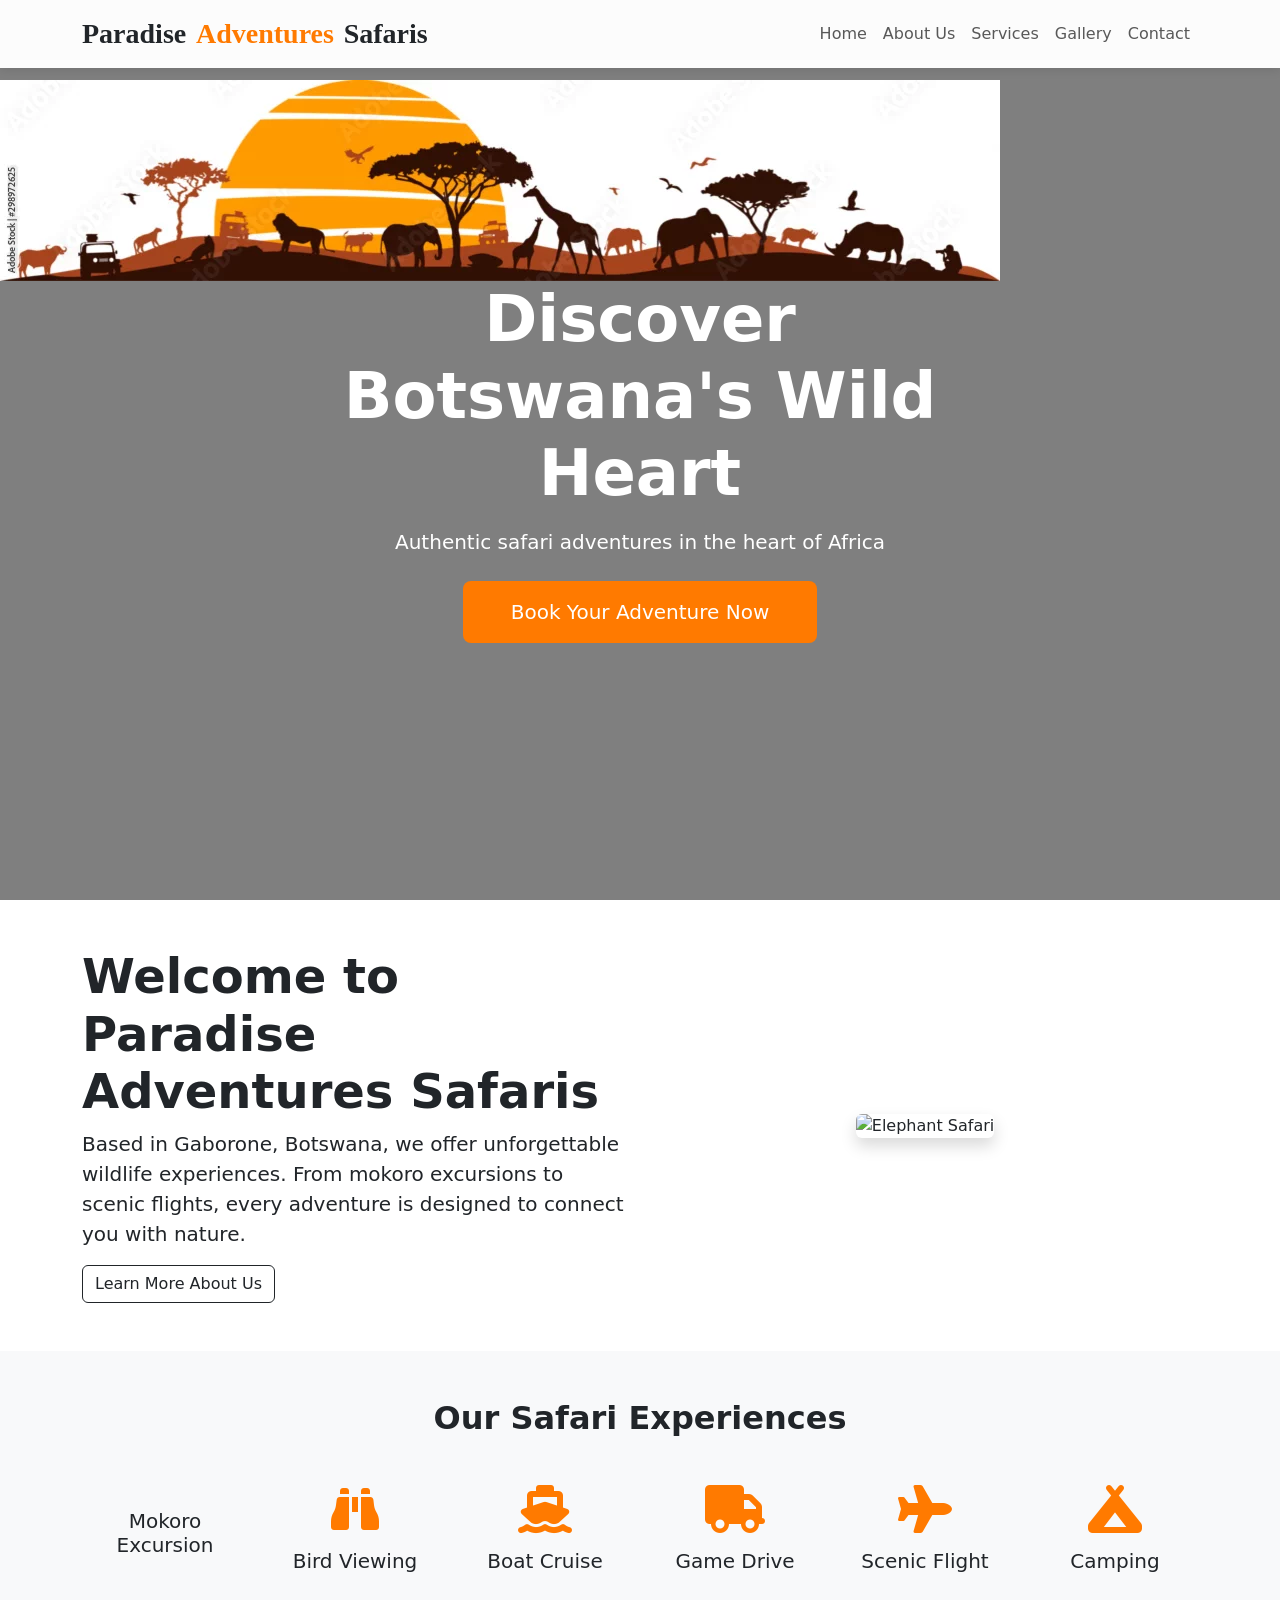
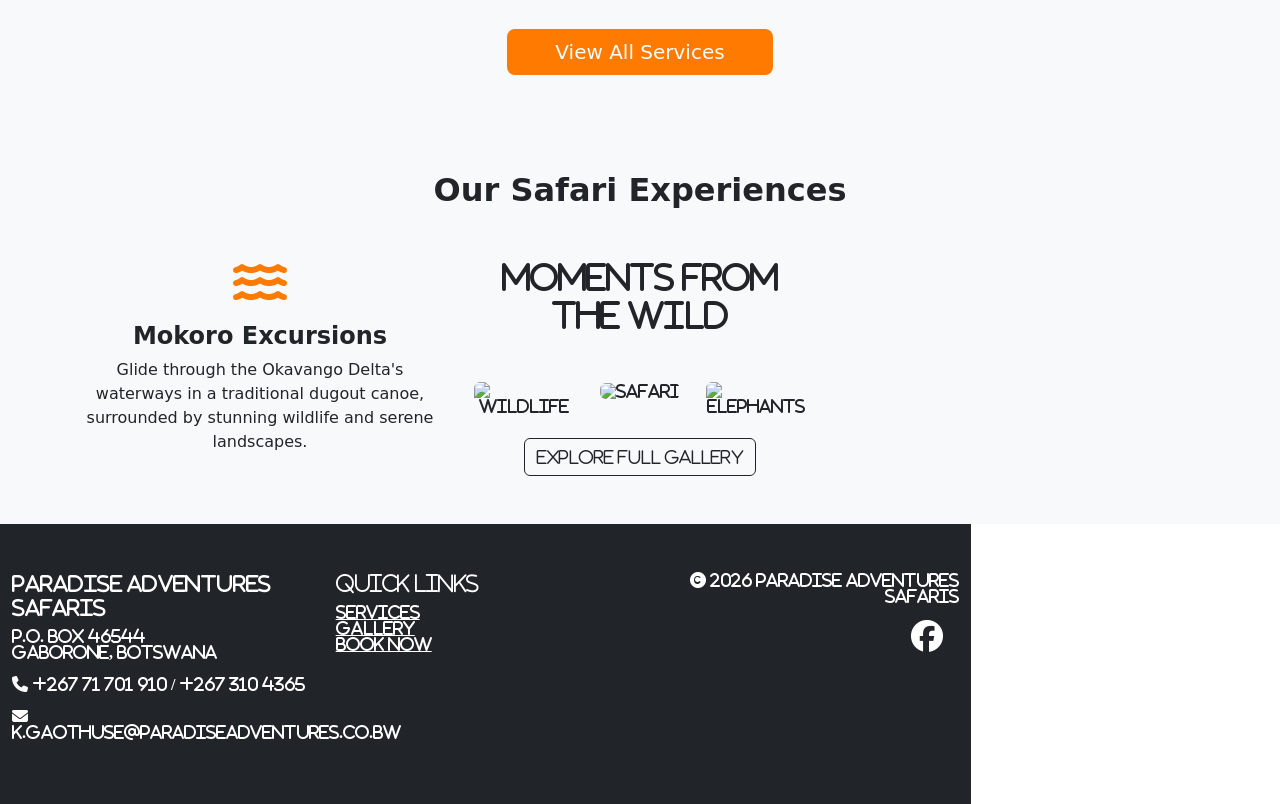
==== index.html @ d6f974ea "Footer Fix Attempt" ====
<!DOCTYPE html>
<html lang="en">
<head>
    <meta charset="UTF-8">
    <meta name="viewport" content="width=device-width, initial-scale=1.0">
    <title>Paradise Adventures Safaris | Botswana Safaris</title>
    
    <link href="https://cdn.jsdelivr.net/npm/bootstrap@5.3.3/dist/css/bootstrap.min.css" rel="stylesheet">
    
    <link rel="stylesheet" href="styles.css">
    <link rel="stylesheet" href="https://cdnjs.cloudflare.com/ajax/libs/font-awesome/6.5.1/css/all.min.css">
</head>
<body>
    <!-- Navbar -->
    <nav class="navbar navbar-expand-lg fixed-top">
        <div class="container">
            <a class="navbar-brand fw-bold fs-3" href="index.html">
                <span class="text-dark">Paradise</span> 
                <span class="text-orange">Adventures</span> 
                <span class="text-dark">Safaris</span>
            </a>
            
            <button class="navbar-toggler" type="button" data-bs-toggle="collapse" data-bs-target="#navbarNav">
                <span class="navbar-toggler-icon"></span>
            </button>
            
            <div class="collapse navbar-collapse" id="navbarNav">
                <ul class="navbar-nav ms-auto">
                    <li class="nav-item"><a class="nav-link" href="index.html">Home</a></li>
                    <li class="nav-item"><a class="nav-link" href="about.html">About Us</a></li>
                    <li class="nav-item"><a class="nav-link" href="services.html">Services</a></li>
                    <li class="nav-item"><a class="nav-link" href="gallery.html">Gallery</a></li>
                    <li class="nav-item"><a class="nav-link" href="contact.html">Contact</a></li>
                </ul>
            </div>
        </div>
    </nav>

        <!-- Hero Section -->
    <header class="hero position-relative overflow-hidden">
        
        <!-- The image behind the text -->
        <div class="hero-image-container">
            <img src="images/header.webp" 
                 alt="Botswana Safari" 
                 class="hero-bg-img">
        </div>
        <div class="hero-content d-flex align-items-center text-white position-relative">
            <div class="container">
                <div class="row">
                    <div class="col-lg-8 mx-auto text-center">
                        <h1 class="display-3 fw-bold mb-3">Discover Botswana's Wild Heart</h1>
                        <p class="lead mb-4">Authentic safari adventures in the heart of Africa</p>
                        <a href="contact.html" class="btn btn-orange btn-lg px-5 py-3">Book Your Adventure Now</a>
                    </div>
                </div>
            </div>
        </div>
    </header>

    <!-- Welcome Section -->
    <section class="py-5">
        <div class="container">
            <div class="row align-items-center">
                <div class="col-lg-6">
                    <h2 class="display-5 fw-bold text-dark">Welcome to Paradise Adventures Safaris</h2>
                    <p class="lead">Based in Gaborone, Botswana, we offer unforgettable wildlife experiences. From mokoro excursions to scenic flights, every adventure is designed to connect you with nature.</p>
                    <a href="about.html" class="btn btn-outline-dark">Learn More About Us</a>
                </div>
                <div class="col-lg-6 text-center">
                    <img src="https://picsum.photos/id/1015/800/500" alt="Elephant Safari" class="img-fluid rounded shadow">
                </div>
            </div>
        </div>
    </section>

    <!-- Services intro like a teaser -->
    <section class="py-5 bg-light">
        <div class="container">
            <h2 class="text-center mb-5 fw-bold">Our Safari Experiences</h2>
            <div class="row g-4 text-center">
                
                <!-- Mokoro Excursion - Canoe Boat -->
                <div class="col-md-4 col-lg-2">
                    <div class="text-center">
                        <i class="fas fa-kayak fa-3x text-orange mb-3"></i>
                        <h5>Mokoro Excursion</h5>
                    </div>
                </div>

                <!-- Bird Viewing -->
                <div class="col-md-4 col-lg-2">
                    <div class="text-center">
                        <i class="fas fa-binoculars fa-3x text-orange mb-3"></i>
                        <h5>Bird Viewing</h5>
                    </div>
                </div>

                <!-- Boat Cruise -->
                <div class="col-md-4 col-lg-2">
                    <div class="text-center">
                        <i class="fas fa-ship fa-3x text-orange mb-3"></i>
                        <h5>Boat Cruise</h5>
                    </div>
                </div>

                <!-- Game Drive - Safari Car / 4x4 -->
                <div class="col-md-4 col-lg-2">
                    <div class="text-center">
                        <i class="fas fa-truck fa-3x text-orange mb-3"></i>
                        <h5>Game Drive</h5>
                    </div>
                </div>

                <!-- Scenic Flight -->
                <div class="col-md-4 col-lg-2">
                    <div class="text-center">
                        <i class="fas fa-plane fa-3x text-orange mb-3"></i>
                        <h5>Scenic Flight</h5>
                    </div>
                </div>

                <!-- Camping -->
                <div class="col-md-4 col-lg-2">
                    <div class="text-center">
                        <i class="fas fa-campground fa-3x text-orange mb-3"></i>
                        <h5>Camping</h5>
                    </div>
                </div>

            </div>
            <div class="text-center mt-5">
                <a href="services.html" class="btn btn-orange btn-lg px-5">View All Services</a>
            </div>
        </div>
    </section>

    <section class="bg-light py-5">
        <div class="container">
            <h2 class="text-center mb-5 fw-bold">Our Safari Experiences</h2>
            <div class="row g-4">
                <div class="col-md-4 text-center">
                    <i class="fas fa-water fa-3x mb-3 text-orange"></i>
                    <h4 class="fw-bold">Mokoro Excursions</h4>
                    <p>Glide through the Okavango Delta's waterways in a traditional dugout canoe, surrounded by stunning wildlife and serene landscapes.</p>
                </div>
                <div class="col-md-4 text-center">
                    <i class="fas fa-bin

    <!-- Gallery Teaser -->
    <section class="py-5">
        <div class="container">
            <h2 class="text-center mb-5 fw-bold">Moments from the Wild</h2>
            <div class="row g-3">
                <div class="col-6 col-md-4"><img src="https://picsum.photos/id/1016/400/300" alt="Wildlife" class="img-fluid rounded"></div>
                <div class="col-6 col-md-4"><img src="https://picsum.photos/id/133/400/300" alt="Safari" class="img-fluid rounded"></div>
                <div class="col-6 col-md-4"><img src="https://picsum.photos/id/201/400/300" alt="Elephants" class="img-fluid rounded"></div>
            </div>
            <div class="text-center mt-4">
                <a href="gallery.html" class="btn btn-outline-dark">Explore Full Gallery</a>
            </div>
        </div>
    </section>

    <!-- Footer -->
    <footer class="bg-dark text-white py-5">
        <div class="container">
            <div class="row">
                <div class="col-md-4">
                    <h5 class="fw-bold">Paradise Adventures Safaris</h5>
                    <p>P.O. Box 46544<br>Gaborone, Botswana</p>
                    <p><i class="fas fa-phone"></i> +267 71 701 910 / +267 310 4365</p>
                    <p><i class="fas fa-envelope"></i> k.gaothuse@paradiseadventures.co.bw</p>
                </div>
                <div class="col-md-4">
                    <h5>Quick Links</h5>
                    <ul class="list-unstyled">
                        <li><a href="services.html" class="text-white">Services</a></li>
                        <li><a href="gallery.html" class="text-white">Gallery</a></li>
                        <li><a href="contact.html" class="text-white">Book Now</a></li>
                    </ul>
                </div>
                <div class="col-md-4 text-md-end">
                    <p>&copy; 2026 Paradise Adventures Safaris</p>
                    <a href="#" class="text-white me-3"><i class="fab fa-facebook fa-2x"></i></a>
                </div>
            </div>
        </div>
    </footer>

    <!-- Bootstrap JS -->
    <script src="https://cdn.jsdelivr.net/npm/bootstrap@5.3.3/dist/js/bootstrap.bundle.min.js"></script>
</body>
</html>
</body>
</html>
---- styles.css ----
:root {
    --orange: #FF7A00;
}

body {
    font-family: 'Segoe UI', system-ui, sans-serif;
}

.text-orange { color: var(--orange) !important; }
.btn-orange {
    background-color: var(--orange);
    color: white;
    border: none;
}
.btn-orange:hover {
    background-color: #e66c00;
    color: white;
}

/* Navbar */
.navbar {
    background-color: rgba(255, 255, 255, 0.98);
    box-shadow: 0 2px 10px rgba(0, 0, 0, 0.1);
}
.navbar-brand span {
    font-family: 'Georgia', serif;
}

/* Hero */
.hero {
    background: linear-gradient(rgba(0, 0, 0, 0.5), rgba(0, 0, 0, 0.5)),
                url('https://picum.photos/id/1015/1920/1') center/cover no-repeat;
    min-height: 100vh;
    padding-top: 80px;
}

/* Responsive */
@media (max-width: 768px) {
    .hero h1 {
        font-size: 2.5rem;
    }
}

/* Footer */
footer a:hover {
    color: var(--orange) !important;
}
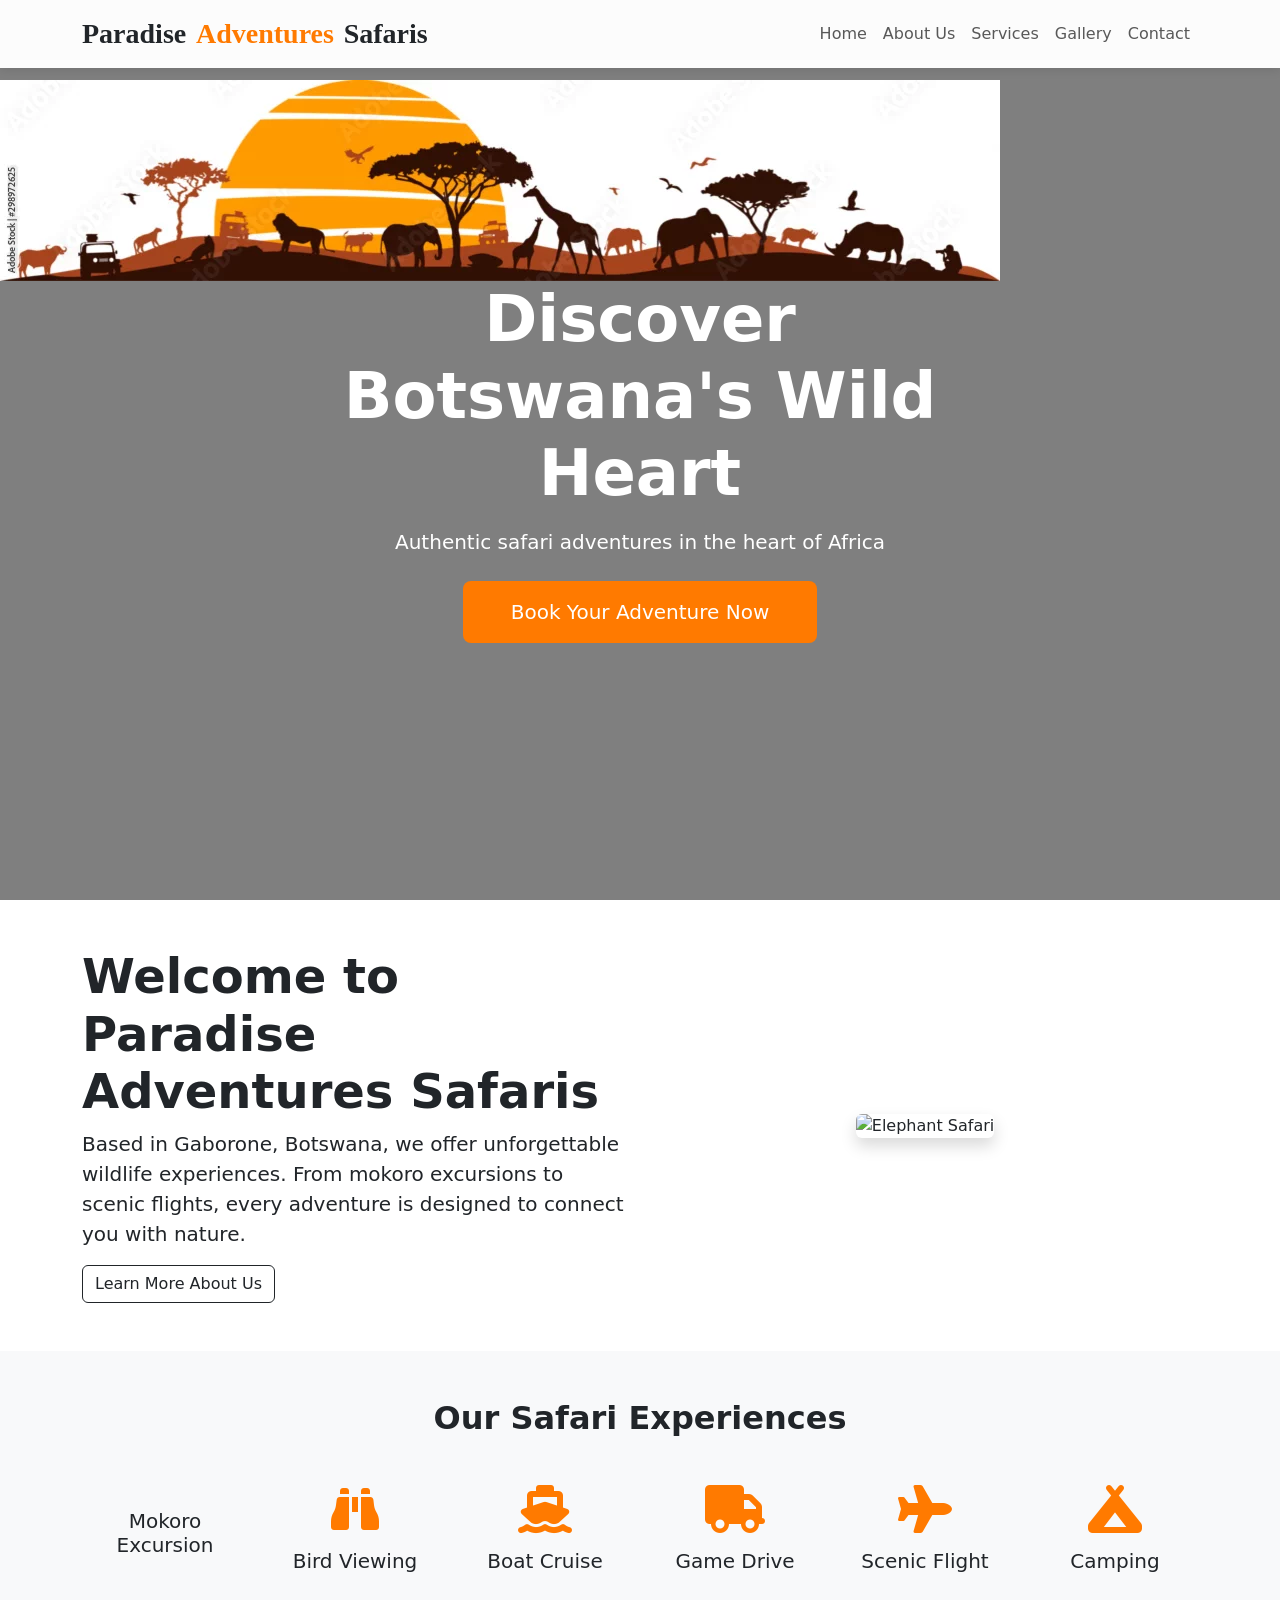
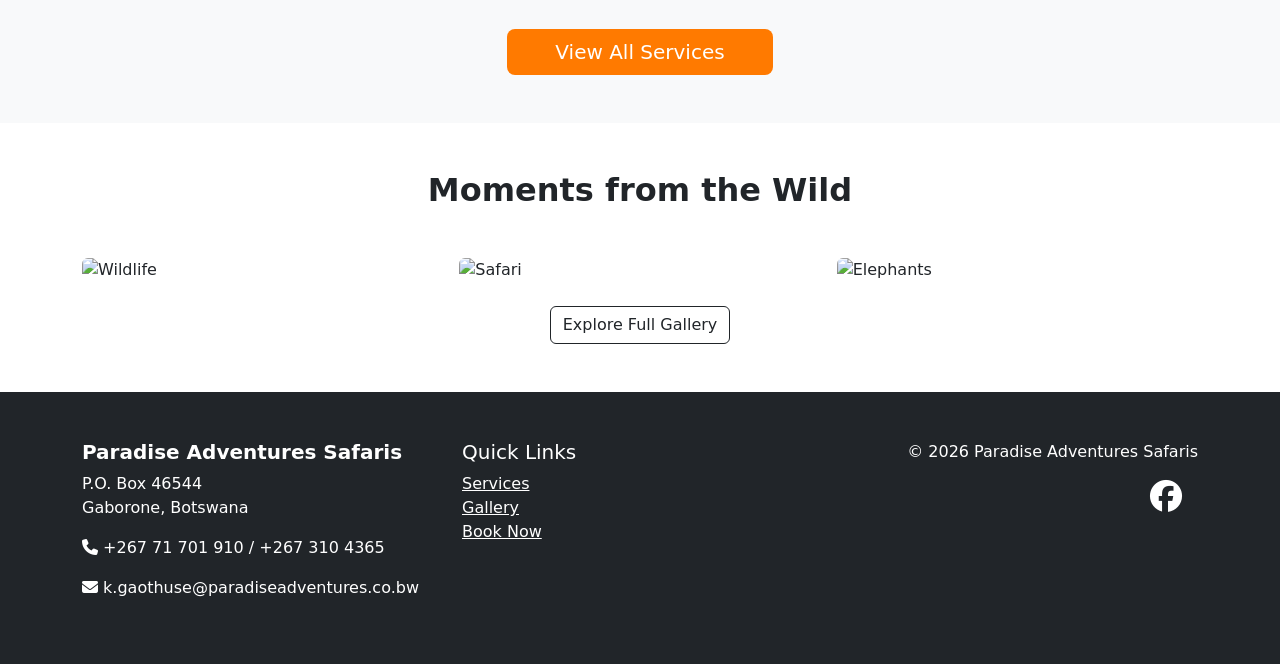
==== commit 5e495d99: "Unpushed Code to fix Nav issue" ====
--- a/index.html
+++ b/index.html
@@ -135,18 +135,6 @@
         </div>
     </section>
 
-    <section class="bg-light py-5">
-        <div class="container">
-            <h2 class="text-center mb-5 fw-bold">Our Safari Experiences</h2>
-            <div class="row g-4">
-                <div class="col-md-4 text-center">
-                    <i class="fas fa-water fa-3x mb-3 text-orange"></i>
-                    <h4 class="fw-bold">Mokoro Excursions</h4>
-                    <p>Glide through the Okavango Delta's waterways in a traditional dugout canoe, surrounded by stunning wildlife and serene landscapes.</p>
-                </div>
-                <div class="col-md-4 text-center">
-                    <i class="fas fa-bin
-
     <!-- Gallery Teaser -->
     <section class="py-5">
         <div class="container">
@@ -192,5 +180,3 @@
     <script src="https://cdn.jsdelivr.net/npm/bootstrap@5.3.3/dist/js/bootstrap.bundle.min.js"></script>
 </body>
 </html>
-</body>
-</html>
--- a/styles.css
+++ b/styles.css
@@ -42,6 +42,18 @@
 }
 
 /* Footer */
+footer {
+    overflow-wrap: anywhere;
+}
+
+footer .row {
+    row-gap: 2rem;
+}
+
+footer a {
+    display: inline-block;
+}
+
 footer a:hover {
     color: var(--orange) !important;
-}+}
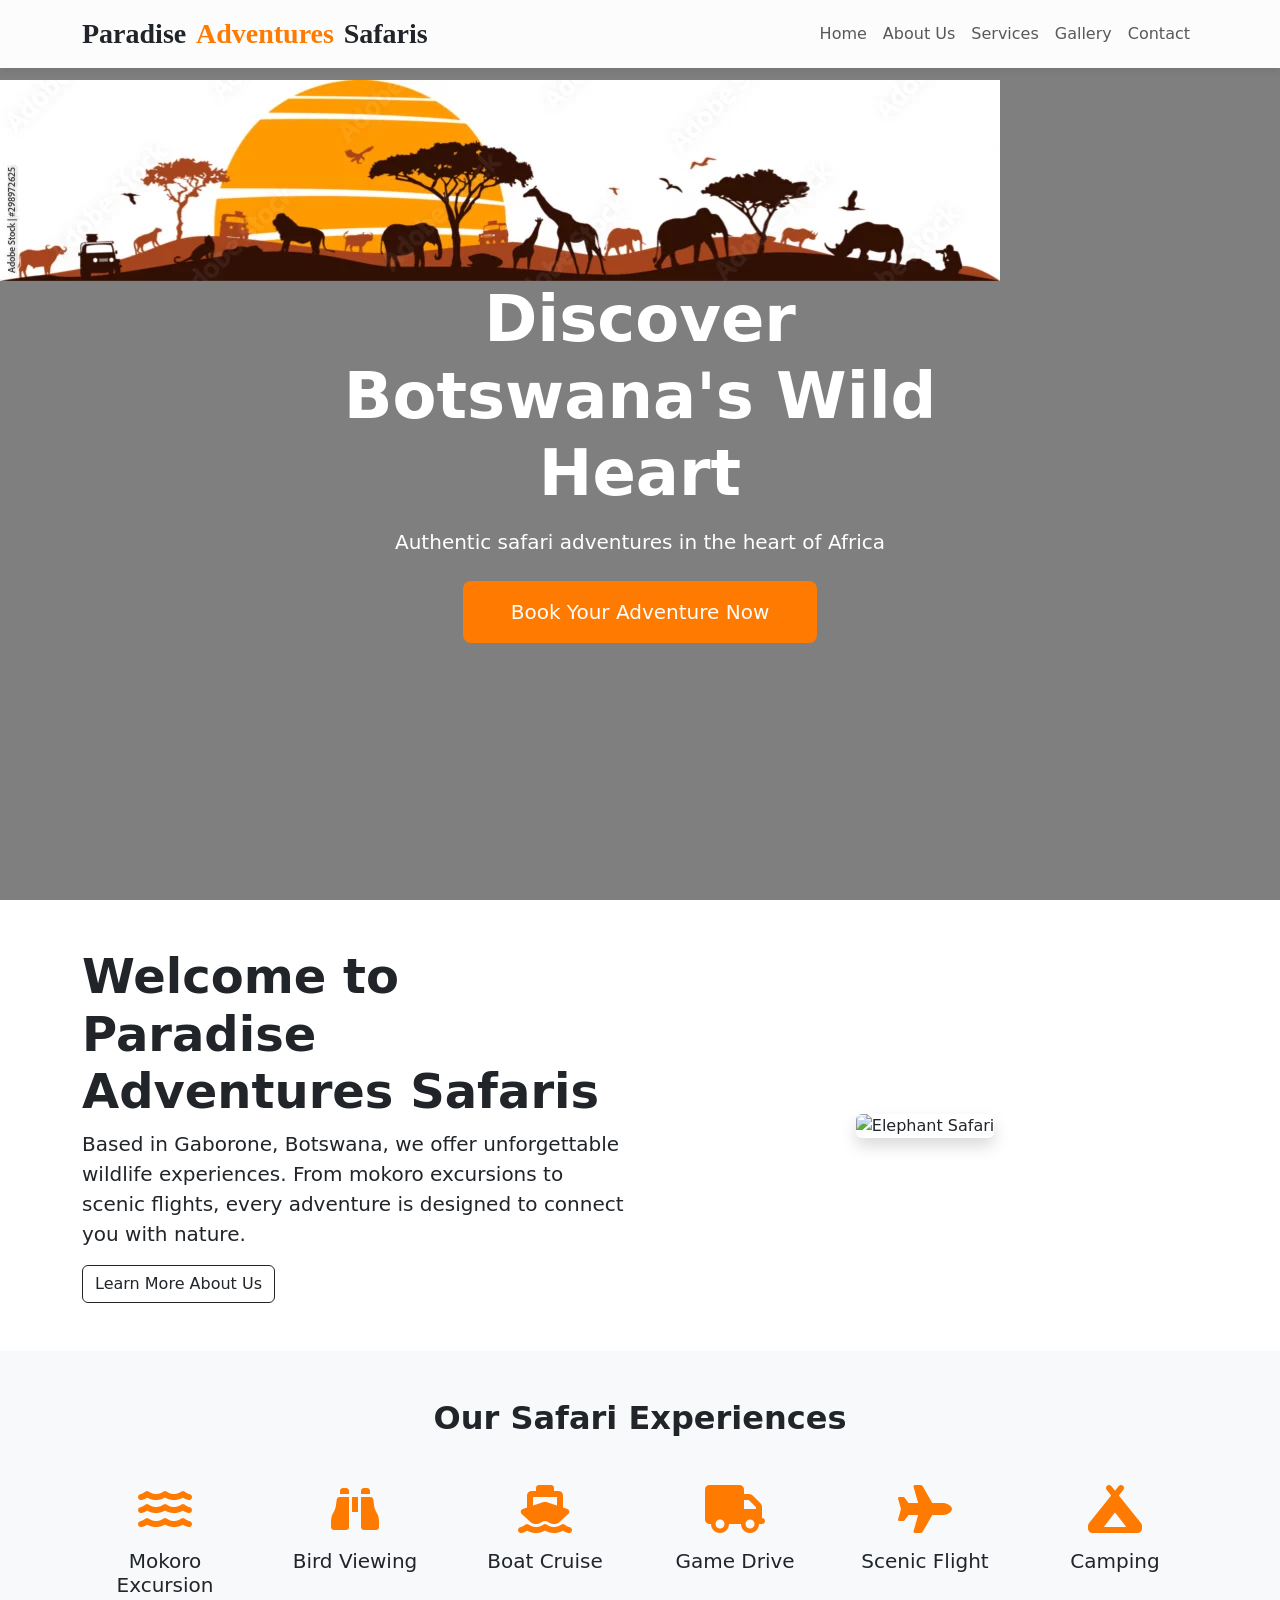
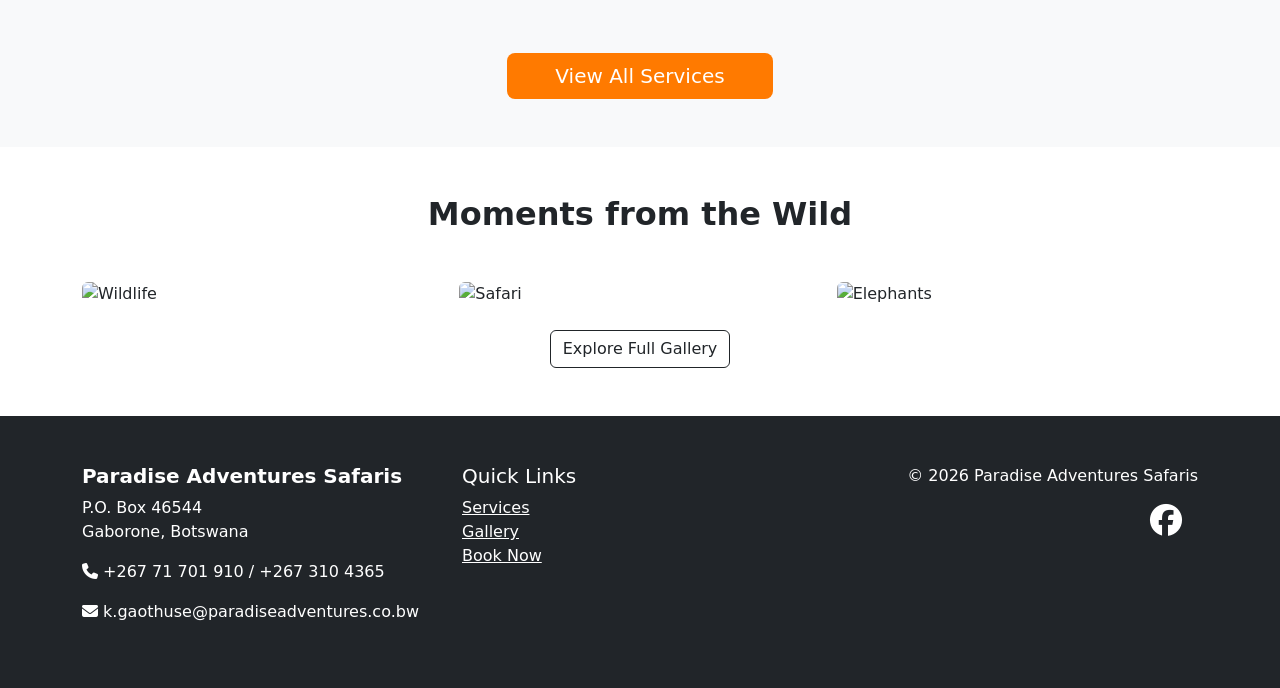
==== commit 32cd41ee: "Mokoro Fix attempt 1" ====
--- a/index.html
+++ b/index.html
@@ -83,7 +83,7 @@
                 <!-- Mokoro Excursion - Canoe Boat -->
                 <div class="col-md-4 col-lg-2">
                     <div class="text-center">
-                        <i class="fas fa-kayak fa-3x text-orange mb-3"></i>
+                        <i class="fas fa-water fa-3x text-orange mb-3"></i>
                         <h5>Mokoro Excursion</h5>
                     </div>
                 </div>
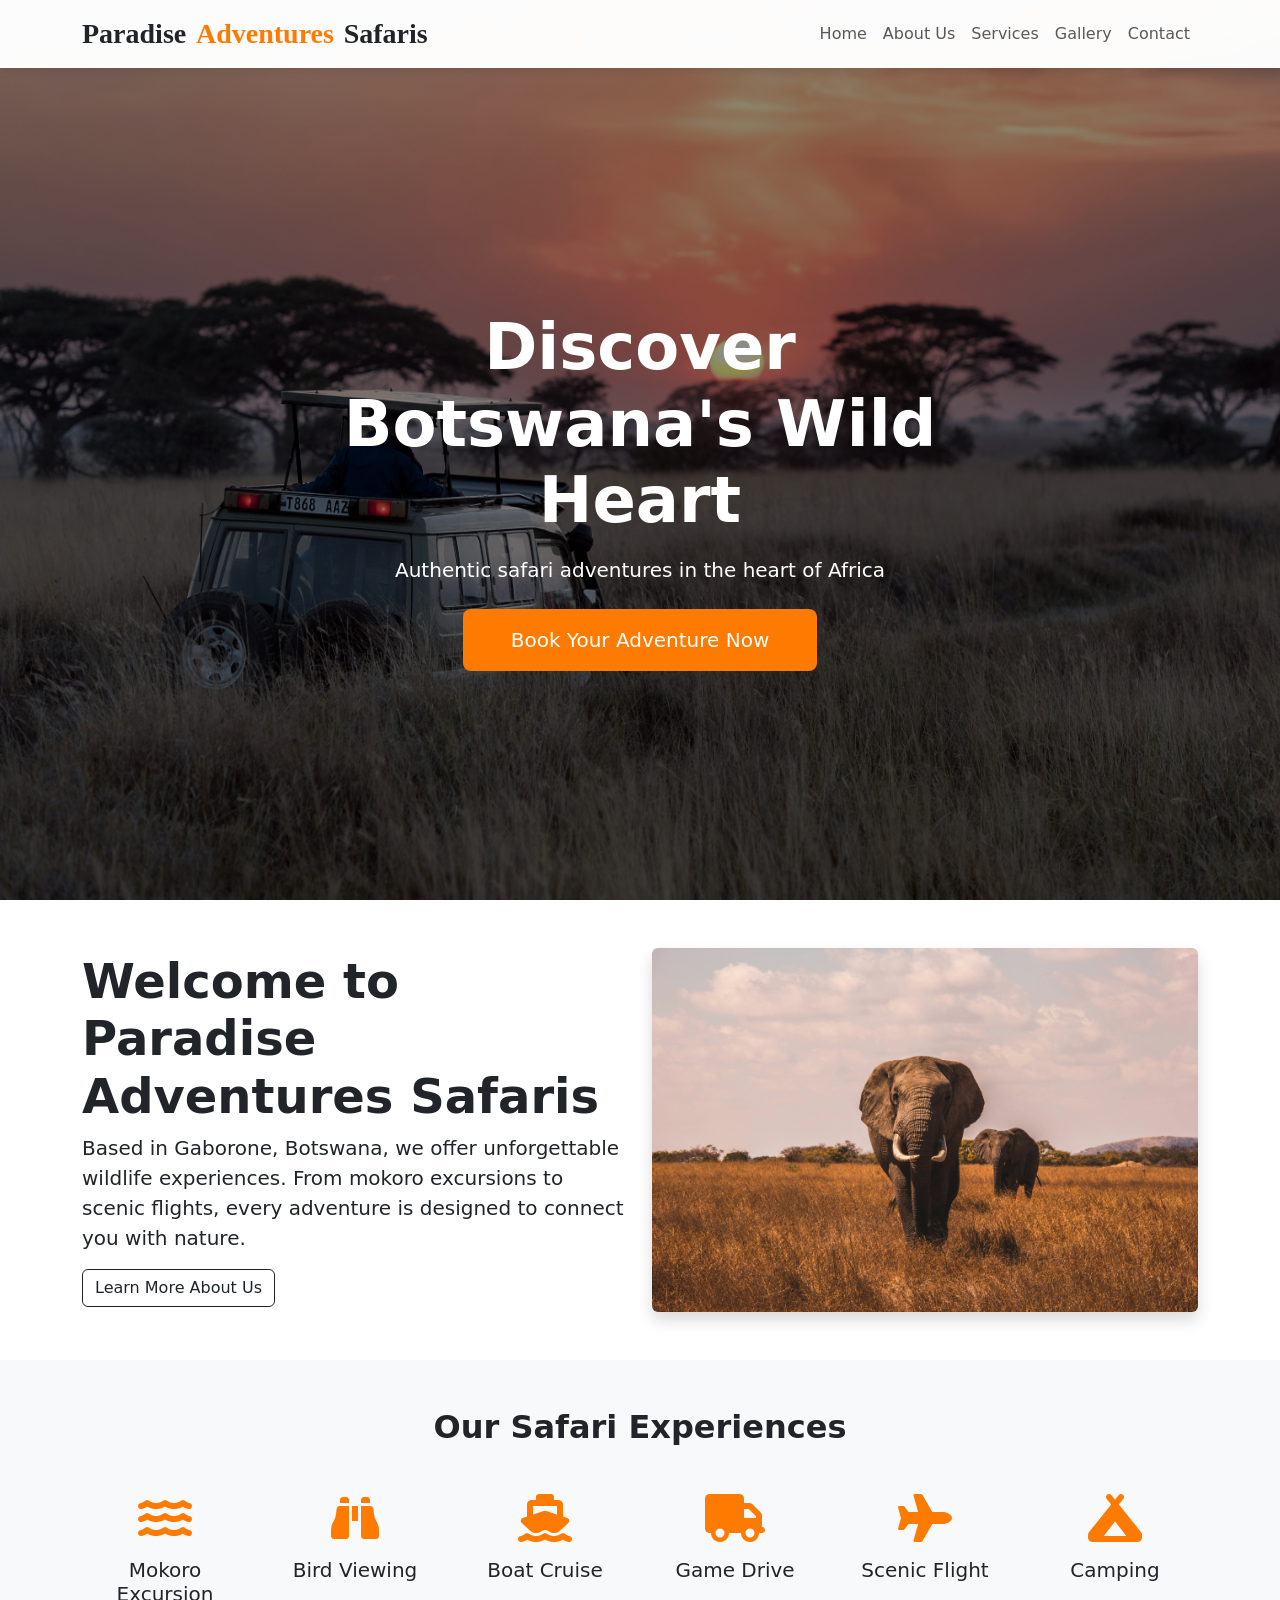
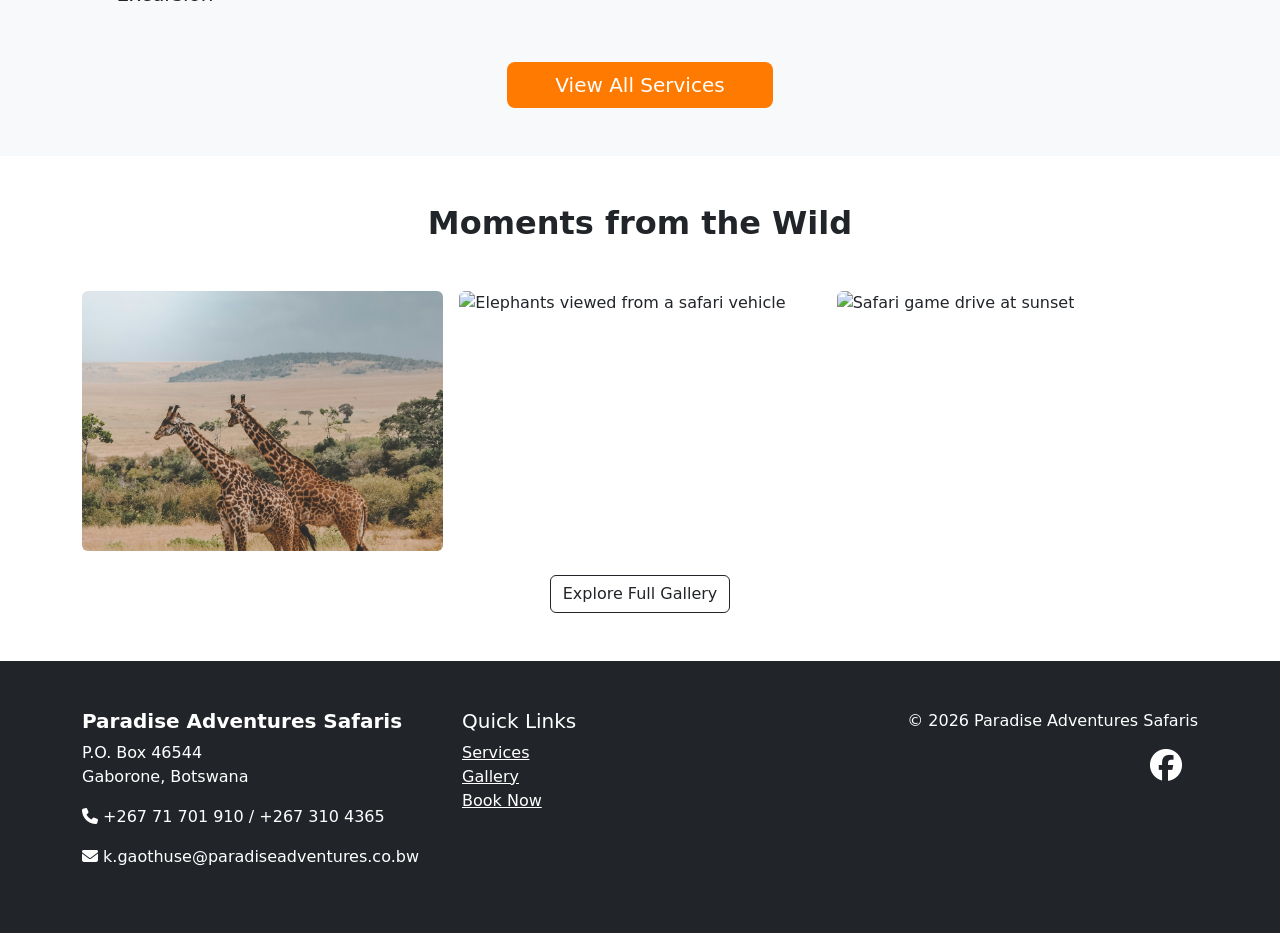
==== commit ff845306: "Placed Images into spaces,Will Try add more/newwer ones later" ====
--- a/index.html
+++ b/index.html
@@ -41,7 +41,7 @@
         
         <!-- The image behind the text -->
         <div class="hero-image-container">
-            <img src="images/header.webp" 
+            <img src="images/hu-chen-0LwfbRtQ-ac-unsplash.jpg" 
                  alt="Botswana Safari" 
                  class="hero-bg-img">
         </div>
@@ -68,7 +68,7 @@
                     <a href="about.html" class="btn btn-outline-dark">Learn More About Us</a>
                 </div>
                 <div class="col-lg-6 text-center">
-                    <img src="https://picsum.photos/id/1015/800/500" alt="Elephant Safari" class="img-fluid rounded shadow">
+                    <img src="images/aj-robsin-BuQ1RZckYW4-unsplash.jpg" alt="Elephants on safari" class="img-fluid rounded shadow">
                 </div>
             </div>
         </div>
@@ -140,9 +140,9 @@
         <div class="container">
             <h2 class="text-center mb-5 fw-bold">Moments from the Wild</h2>
             <div class="row g-3">
-                <div class="col-6 col-md-4"><img src="https://picsum.photos/id/1016/400/300" alt="Wildlife" class="img-fluid rounded"></div>
-                <div class="col-6 col-md-4"><img src="https://picsum.photos/id/133/400/300" alt="Safari" class="img-fluid rounded"></div>
-                <div class="col-6 col-md-4"><img src="https://picsum.photos/id/201/400/300" alt="Elephants" class="img-fluid rounded"></div>
+                <div class="col-6 col-md-4"><img src="images/harshil-gudka-pU-9BYqjhyo-unsplash.jpg" alt="Giraffes on safari" class="img-fluid rounded gallery-img"></div>
+                <div class="col-6 col-md-4"><img src="images/redcharlie-nf7W_hn6DKQ-unsplash.jpg" alt="Elephants viewed from a safari vehicle" class="img-fluid rounded gallery-img"></div>
+                <div class="col-6 col-md-4"><img src="images/meg-von-haartman-RtZUgho6x-s-unsplash.jpg" alt="Safari game drive at sunset" class="img-fluid rounded gallery-img"></div>
             </div>
             <div class="text-center mt-4">
                 <a href="gallery.html" class="btn btn-outline-dark">Explore Full Gallery</a>
--- a/styles.css
+++ b/styles.css
@@ -28,10 +28,40 @@
 
 /* Hero */
 .hero {
-    background: linear-gradient(rgba(0, 0, 0, 0.5), rgba(0, 0, 0, 0.5)),
-                url('https://picum.photos/id/1015/1920/1') center/cover no-repeat;
+    min-height: 100vh;
+}
+
+.hero-image-container {
+    position: absolute;
+    inset: 0;
+    z-index: 0;
+}
+
+.hero-image-container::after {
+    content: "";
+    position: absolute;
+    inset: 0;
+    background: rgba(0, 0, 0, 0.45);
+}
+
+.hero-bg-img {
+    width: 100%;
+    height: 100%;
+    object-fit: cover;
+    object-position: center;
+    display: block;
+}
+
+.hero-content {
     min-height: 100vh;
     padding-top: 80px;
+    z-index: 1;
+}
+
+.gallery-img {
+    width: 100%;
+    height: 260px;
+    object-fit: cover;
 }
 
 /* Responsive */
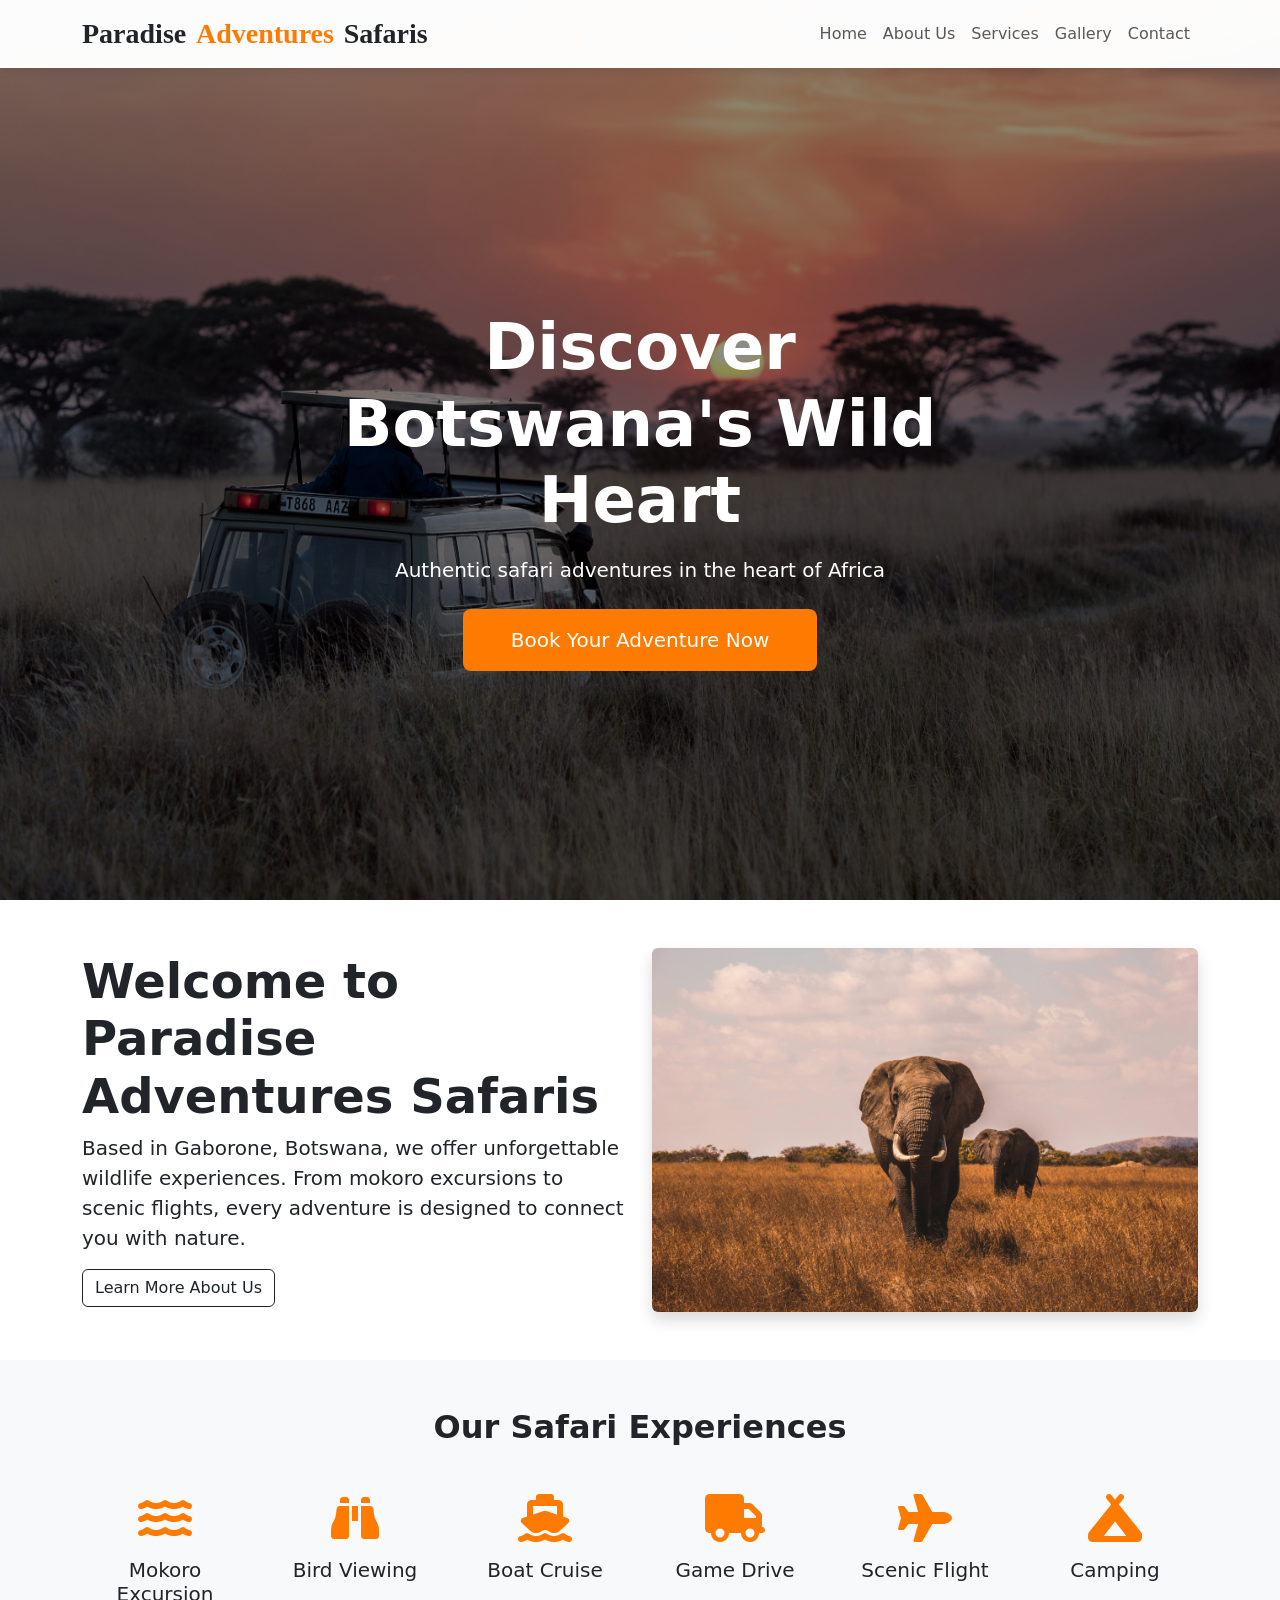
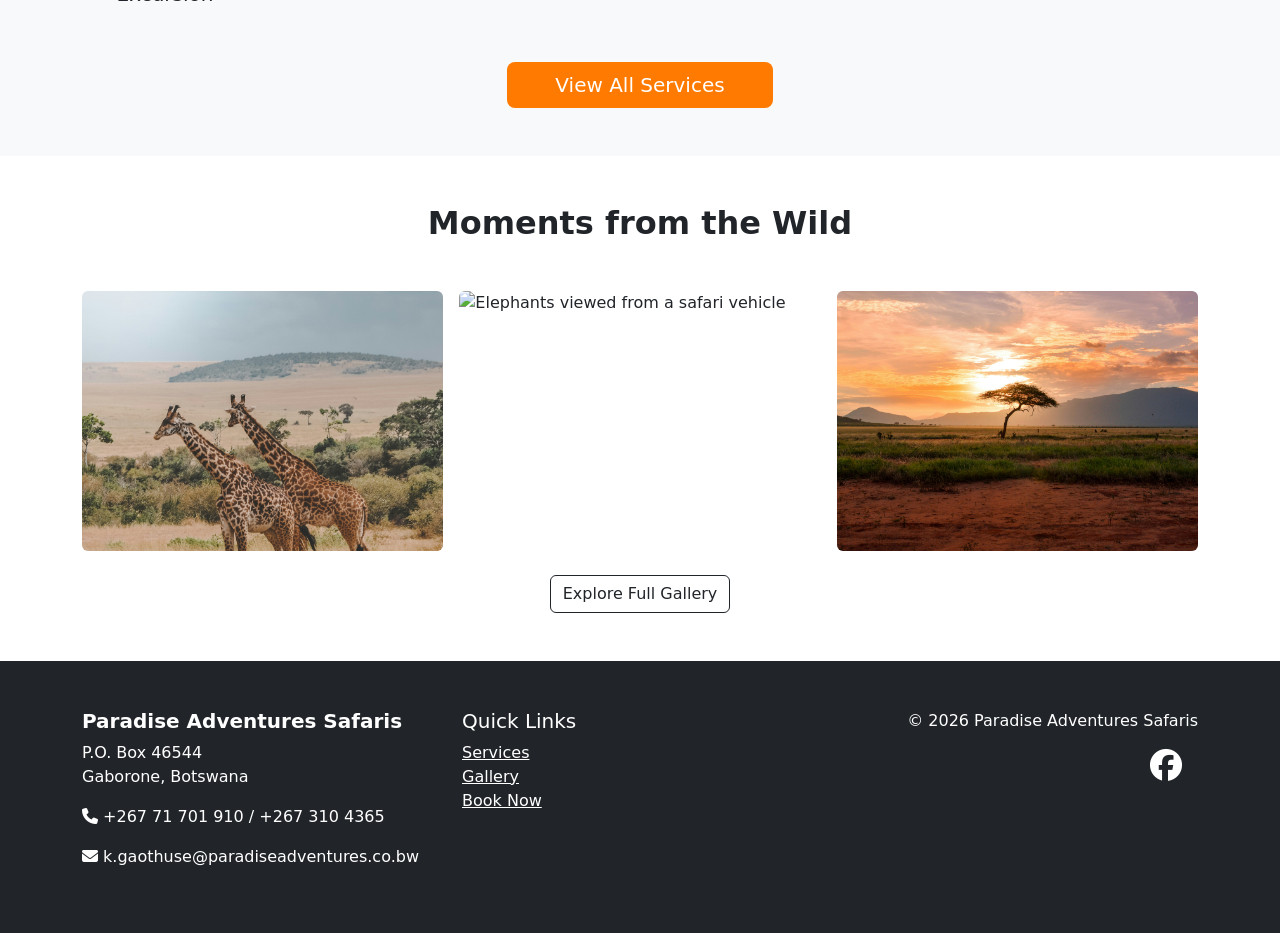
==== commit f40afb22: "Changed image Locations, Trying Popup idea on services page" ====
--- a/index.html
+++ b/index.html
@@ -142,7 +142,7 @@
             <div class="row g-3">
                 <div class="col-6 col-md-4"><img src="images/harshil-gudka-pU-9BYqjhyo-unsplash.jpg" alt="Giraffes on safari" class="img-fluid rounded gallery-img"></div>
                 <div class="col-6 col-md-4"><img src="images/redcharlie-nf7W_hn6DKQ-unsplash.jpg" alt="Elephants viewed from a safari vehicle" class="img-fluid rounded gallery-img"></div>
-                <div class="col-6 col-md-4"><img src="images/meg-von-haartman-RtZUgho6x-s-unsplash.jpg" alt="Safari game drive at sunset" class="img-fluid rounded gallery-img"></div>
+                <div class="col-6 col-md-4"><img src="images/damian-patkowski-T-LfvX-7IVg-unsplash.jpg" alt="Safari landscape at sunset" class="img-fluid rounded gallery-img"></div>
             </div>
             <div class="text-center mt-4">
                 <a href="gallery.html" class="btn btn-outline-dark">Explore Full Gallery</a>
--- a/styles.css
+++ b/styles.css
@@ -64,6 +64,36 @@
     object-fit: cover;
 }
 
+.service-card {
+    text-align: center;
+    overflow: hidden;
+}
+
+.service-image-button {
+    width: 100%;
+    padding: 0;
+    border: 0;
+    background: transparent;
+    cursor: pointer;
+}
+
+.service-img {
+    width: 100%;
+    height: 220px;
+    object-fit: cover;
+    transition: transform 0.2s ease;
+}
+
+.service-image-button:hover .service-img,
+.service-image-button:focus .service-img {
+    transform: scale(1.04);
+}
+
+.service-image-button:focus-visible {
+    outline: 3px solid var(--orange);
+    outline-offset: -3px;
+}
+
 /* Responsive */
 @media (max-width: 768px) {
     .hero h1 {
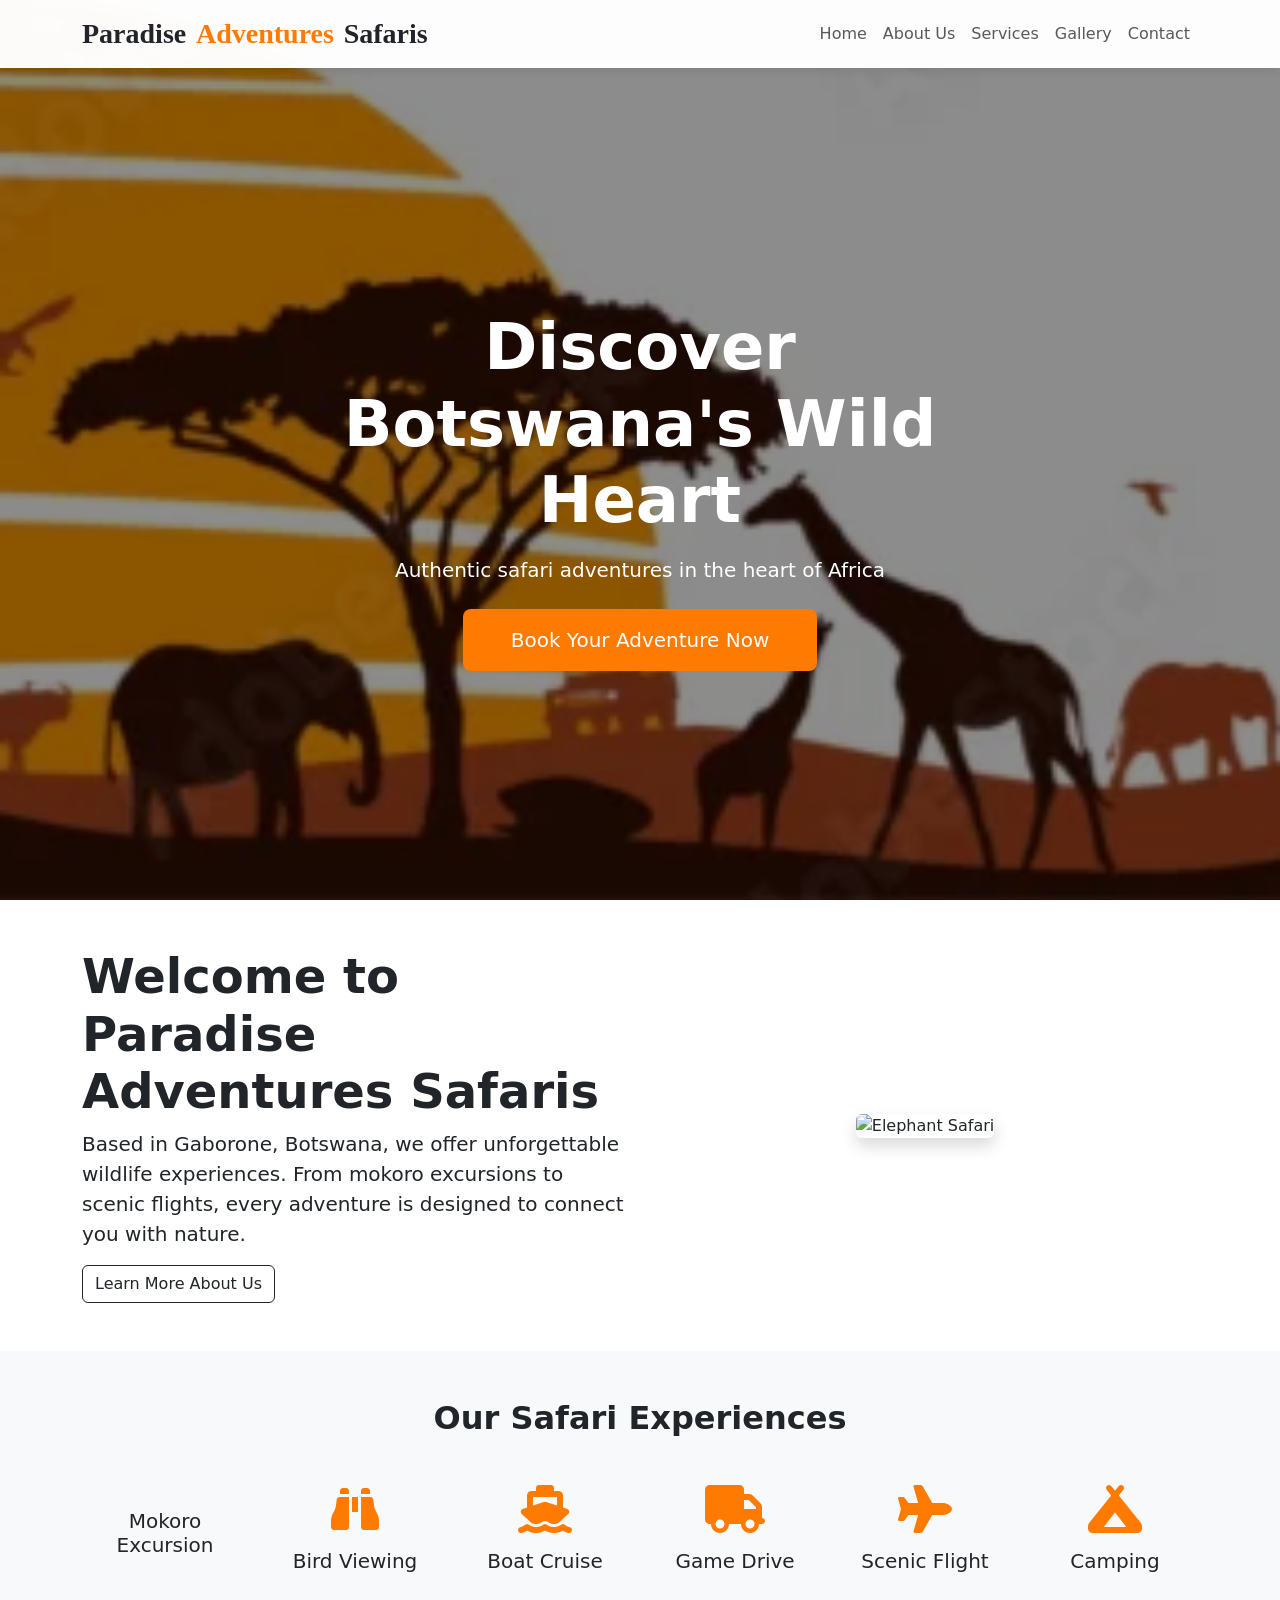
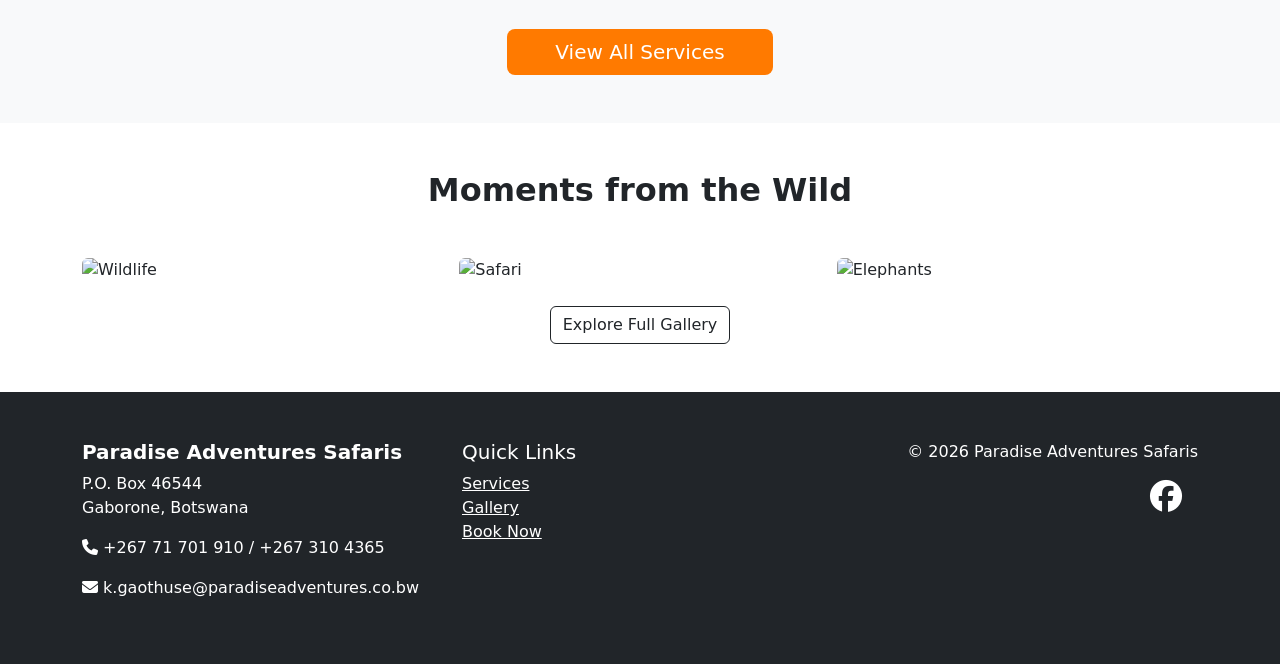
==== commit 1e81d341: "Price Changes and styles footer changes" ====
--- a/index.html
+++ b/index.html
@@ -41,7 +41,7 @@
         
         <!-- The image behind the text -->
         <div class="hero-image-container">
-            <img src="images/hu-chen-0LwfbRtQ-ac-unsplash.jpg" 
+            <img src="images/header.webp" 
                  alt="Botswana Safari" 
                  class="hero-bg-img">
         </div>
@@ -68,7 +68,7 @@
                     <a href="about.html" class="btn btn-outline-dark">Learn More About Us</a>
                 </div>
                 <div class="col-lg-6 text-center">
-                    <img src="images/aj-robsin-BuQ1RZckYW4-unsplash.jpg" alt="Elephants on safari" class="img-fluid rounded shadow">
+                    <img src="https://picsum.photos/id/1015/800/500" alt="Elephant Safari" class="img-fluid rounded shadow">
                 </div>
             </div>
         </div>
@@ -83,7 +83,7 @@
                 <!-- Mokoro Excursion - Canoe Boat -->
                 <div class="col-md-4 col-lg-2">
                     <div class="text-center">
-                        <i class="fas fa-water fa-3x text-orange mb-3"></i>
+                        <i class="fas fa-kayak fa-3x text-orange mb-3"></i>
                         <h5>Mokoro Excursion</h5>
                     </div>
                 </div>
@@ -140,9 +140,9 @@
         <div class="container">
             <h2 class="text-center mb-5 fw-bold">Moments from the Wild</h2>
             <div class="row g-3">
-                <div class="col-6 col-md-4"><img src="images/harshil-gudka-pU-9BYqjhyo-unsplash.jpg" alt="Giraffes on safari" class="img-fluid rounded gallery-img"></div>
-                <div class="col-6 col-md-4"><img src="images/redcharlie-nf7W_hn6DKQ-unsplash.jpg" alt="Elephants viewed from a safari vehicle" class="img-fluid rounded gallery-img"></div>
-                <div class="col-6 col-md-4"><img src="images/damian-patkowski-T-LfvX-7IVg-unsplash.jpg" alt="Safari landscape at sunset" class="img-fluid rounded gallery-img"></div>
+                <div class="col-6 col-md-4"><img src="https://picsum.photos/id/1016/400/300" alt="Wildlife" class="img-fluid rounded"></div>
+                <div class="col-6 col-md-4"><img src="https://picsum.photos/id/133/400/300" alt="Safari" class="img-fluid rounded"></div>
+                <div class="col-6 col-md-4"><img src="https://picsum.photos/id/201/400/300" alt="Elephants" class="img-fluid rounded"></div>
             </div>
             <div class="text-center mt-4">
                 <a href="gallery.html" class="btn btn-outline-dark">Explore Full Gallery</a>
@@ -180,3 +180,4 @@
     <script src="https://cdn.jsdelivr.net/npm/bootstrap@5.3.3/dist/js/bootstrap.bundle.min.js"></script>
 </body>
 </html>
+ 
--- a/styles.css
+++ b/styles.css
@@ -57,41 +57,11 @@
     padding-top: 80px;
     z-index: 1;
 }
-
+/* forcing the images to fit */
 .gallery-img {
     width: 100%;
     height: 260px;
     object-fit: cover;
-}
-
-.service-card {
-    text-align: center;
-    overflow: hidden;
-}
-
-.service-image-button {
-    width: 100%;
-    padding: 0;
-    border: 0;
-    background: transparent;
-    cursor: pointer;
-}
-
-.service-img {
-    width: 100%;
-    height: 220px;
-    object-fit: cover;
-    transition: transform 0.2s ease;
-}
-
-.service-image-button:hover .service-img,
-.service-image-button:focus .service-img {
-    transform: scale(1.04);
-}
-
-.service-image-button:focus-visible {
-    outline: 3px solid var(--orange);
-    outline-offset: -3px;
 }
 
 /* Responsive */
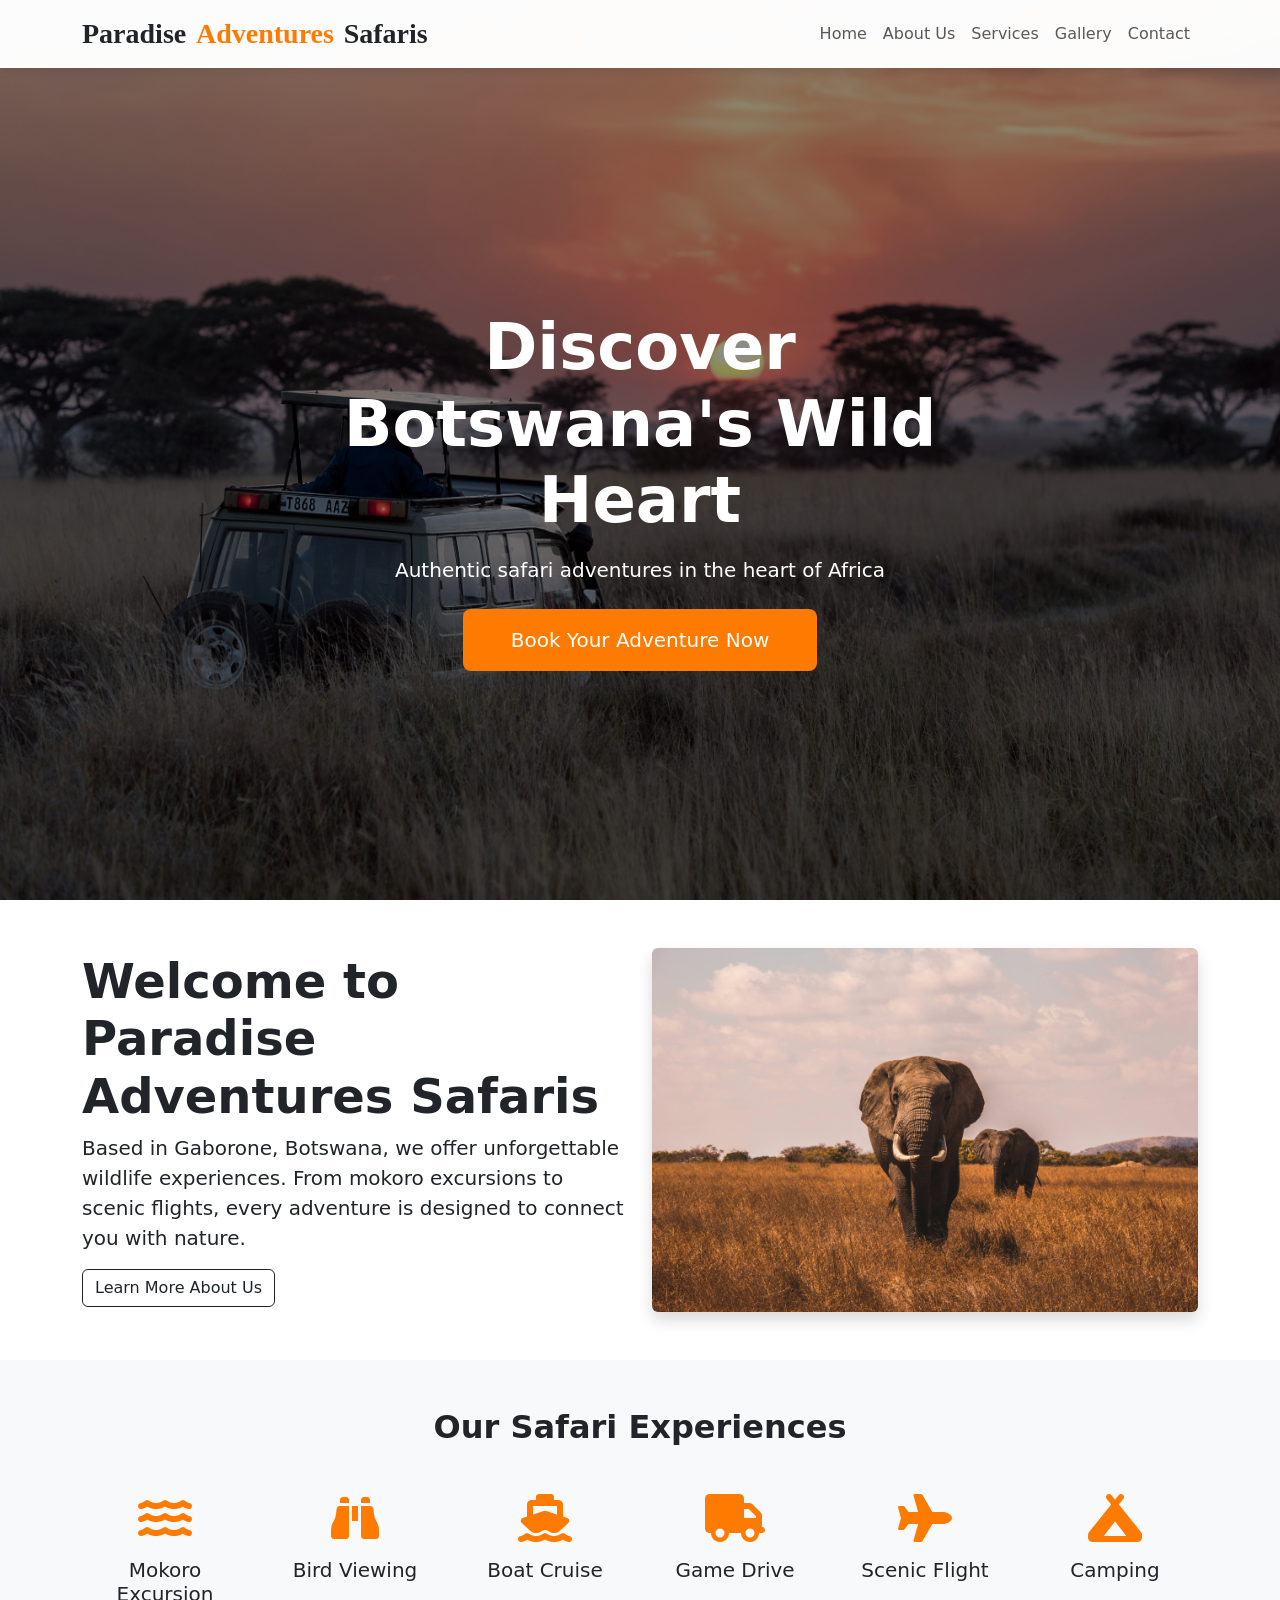
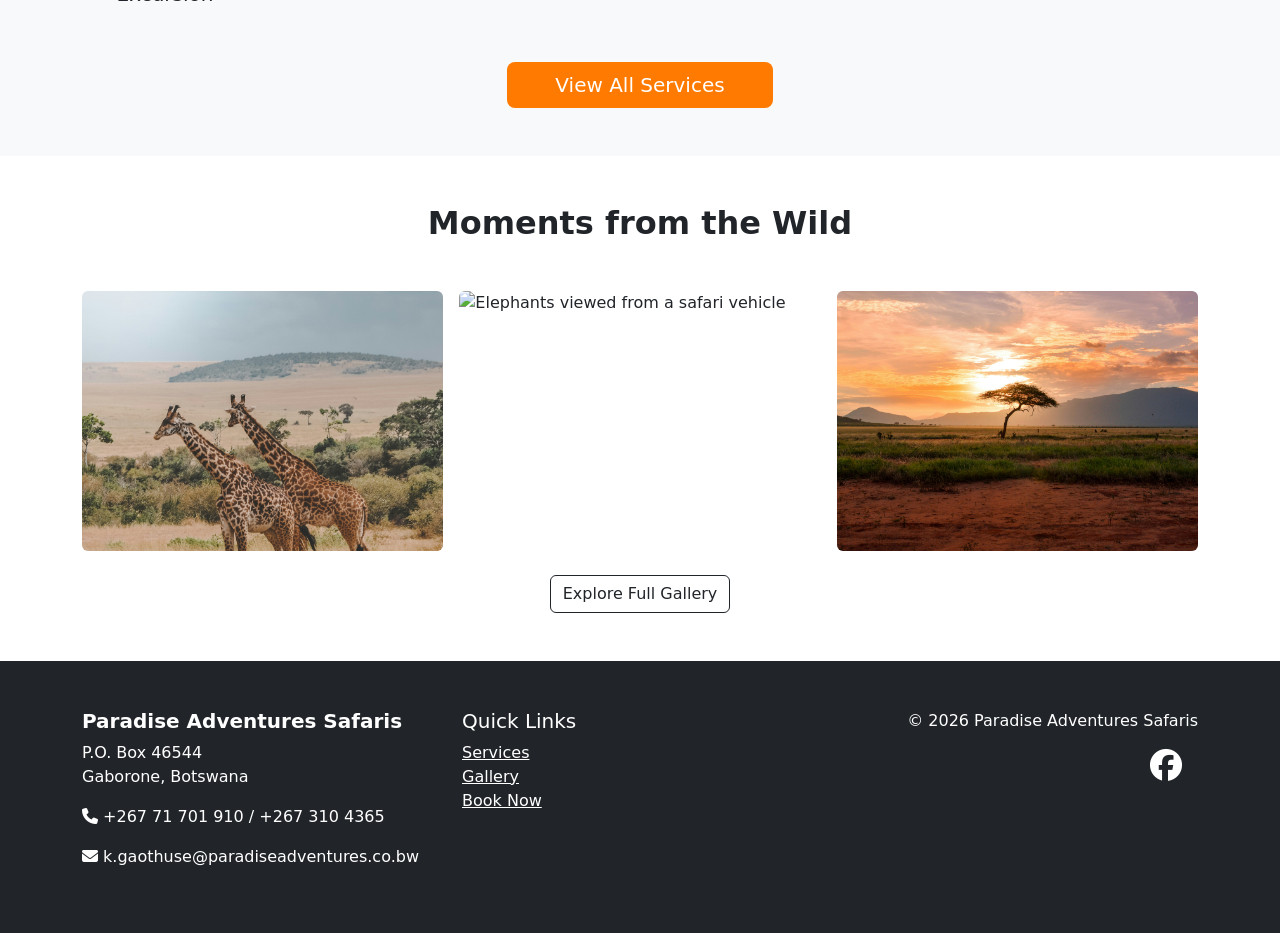
==== commit 03f4de6d: "Fix test for homepage overwrite" ====
--- a/index.html
+++ b/index.html
@@ -41,7 +41,7 @@
         
         <!-- The image behind the text -->
         <div class="hero-image-container">
-            <img src="images/header.webp" 
+            <img src="images/safaridrive2.jpg" 
                  alt="Botswana Safari" 
                  class="hero-bg-img">
         </div>
@@ -68,7 +68,7 @@
                     <a href="about.html" class="btn btn-outline-dark">Learn More About Us</a>
                 </div>
                 <div class="col-lg-6 text-center">
-                    <img src="https://picsum.photos/id/1015/800/500" alt="Elephant Safari" class="img-fluid rounded shadow">
+                    <img src="images/elephantclose.jpg" alt="Elephants on safari" class="img-fluid rounded shadow">
                 </div>
             </div>
         </div>
@@ -83,7 +83,7 @@
                 <!-- Mokoro Excursion - Canoe Boat -->
                 <div class="col-md-4 col-lg-2">
                     <div class="text-center">
-                        <i class="fas fa-kayak fa-3x text-orange mb-3"></i>
+                        <i class="fas fa-water fa-3x text-orange mb-3"></i>
                         <h5>Mokoro Excursion</h5>
                     </div>
                 </div>
@@ -140,9 +140,9 @@
         <div class="container">
             <h2 class="text-center mb-5 fw-bold">Moments from the Wild</h2>
             <div class="row g-3">
-                <div class="col-6 col-md-4"><img src="https://picsum.photos/id/1016/400/300" alt="Wildlife" class="img-fluid rounded"></div>
-                <div class="col-6 col-md-4"><img src="https://picsum.photos/id/133/400/300" alt="Safari" class="img-fluid rounded"></div>
-                <div class="col-6 col-md-4"><img src="https://picsum.photos/id/201/400/300" alt="Elephants" class="img-fluid rounded"></div>
+                <div class="col-6 col-md-4"><img src="images/giraffes.jpg" alt="Giraffes on safari" class="img-fluid rounded gallery-img"></div>
+                <div class="col-6 col-md-4"><img src="images/elephants_drive.jpg" alt="Elephants viewed from a safari vehicle" class="img-fluid rounded gallery-img"></div>
+                <div class="col-6 col-md-4"><img src="images/openland2.jpg" alt="Safari landscape at sunset" class="img-fluid rounded gallery-img"></div>
             </div>
             <div class="text-center mt-4">
                 <a href="gallery.html" class="btn btn-outline-dark">Explore Full Gallery</a>
@@ -180,4 +180,4 @@
     <script src="https://cdn.jsdelivr.net/npm/bootstrap@5.3.3/dist/js/bootstrap.bundle.min.js"></script>
 </body>
 </html>
- + 
